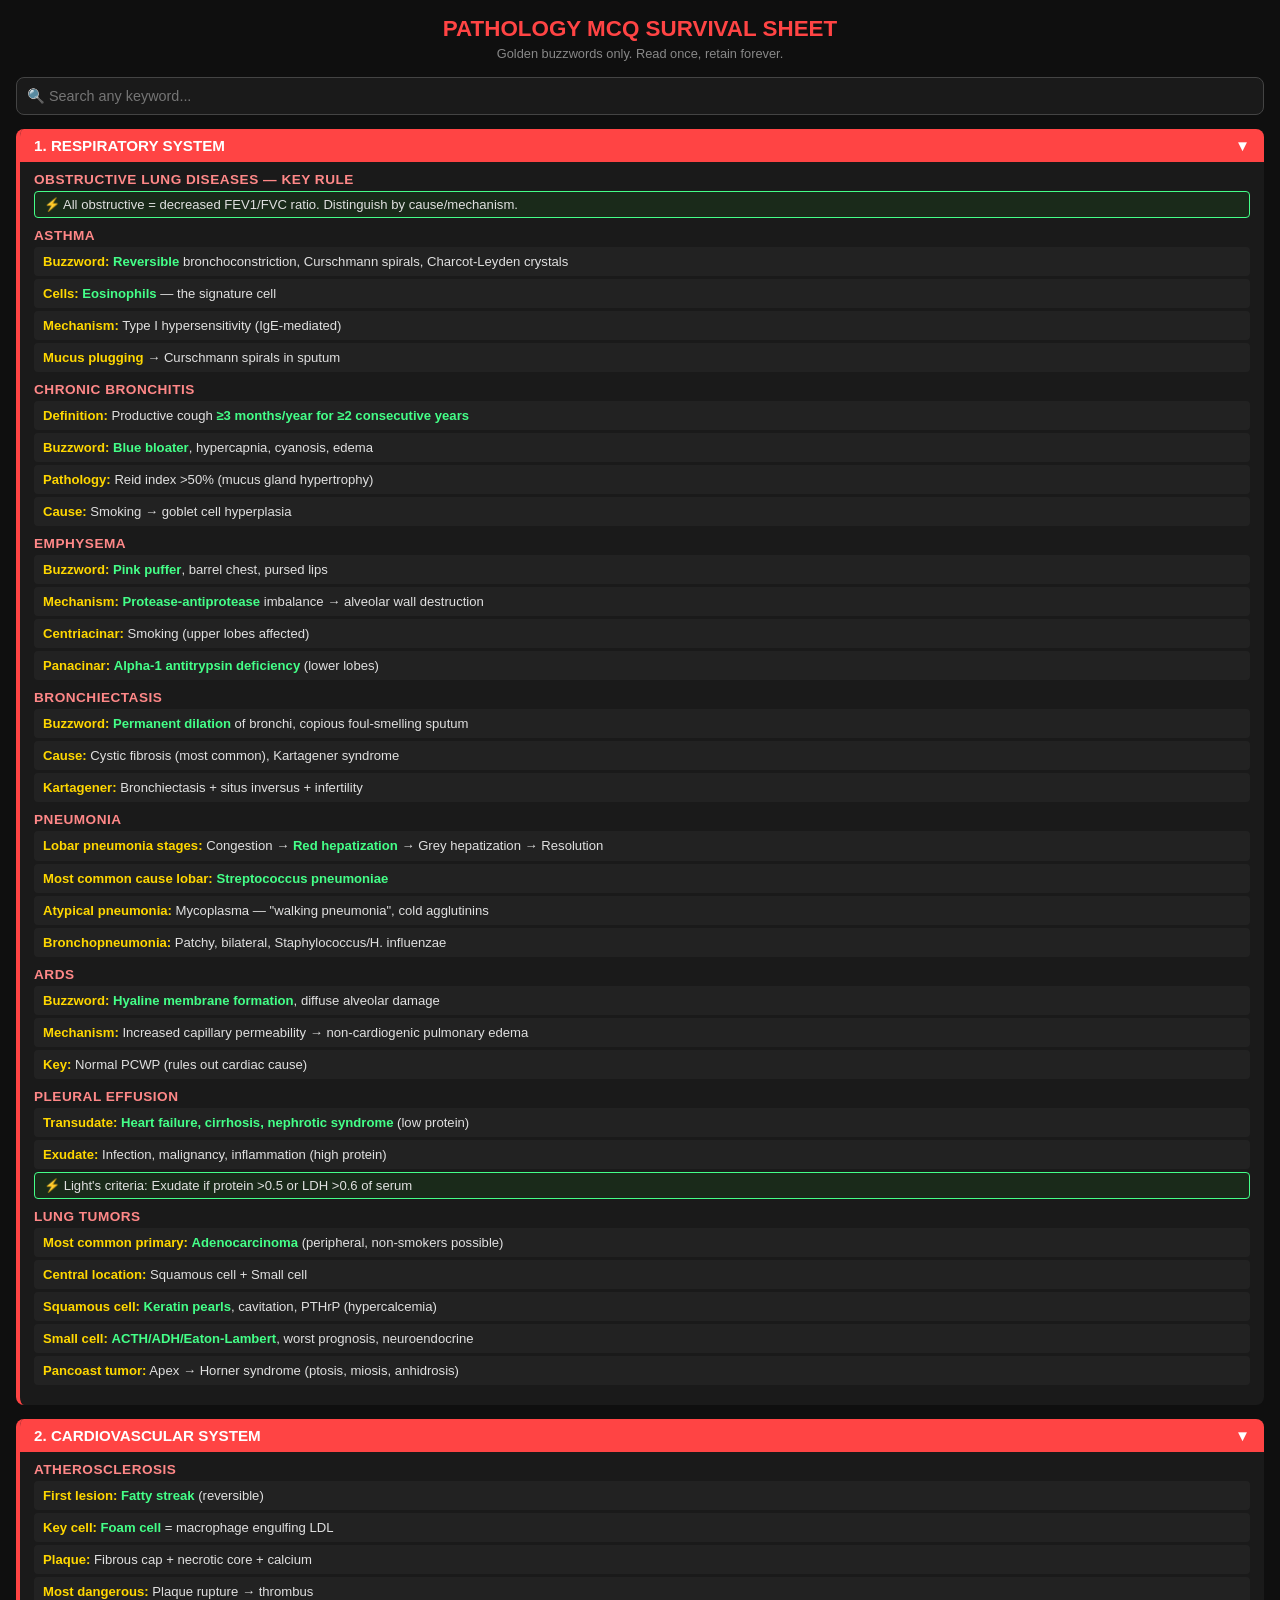
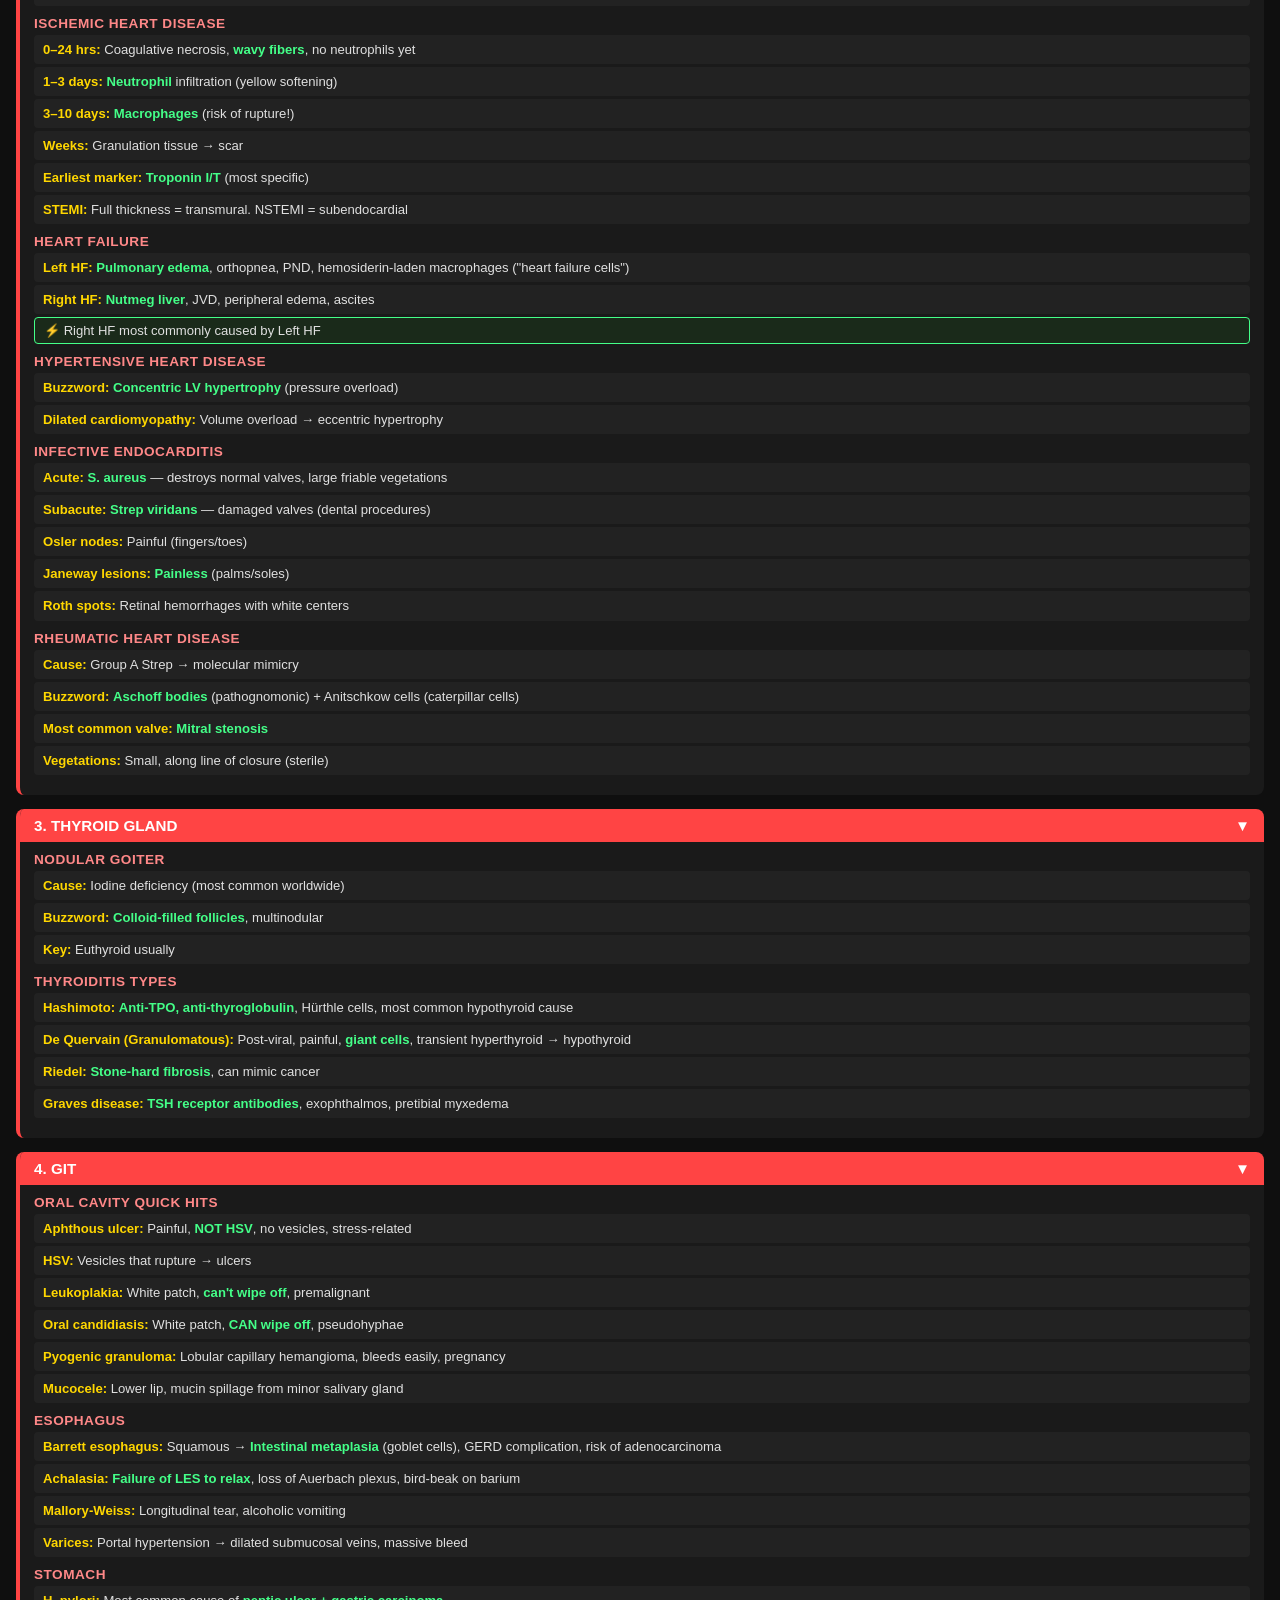
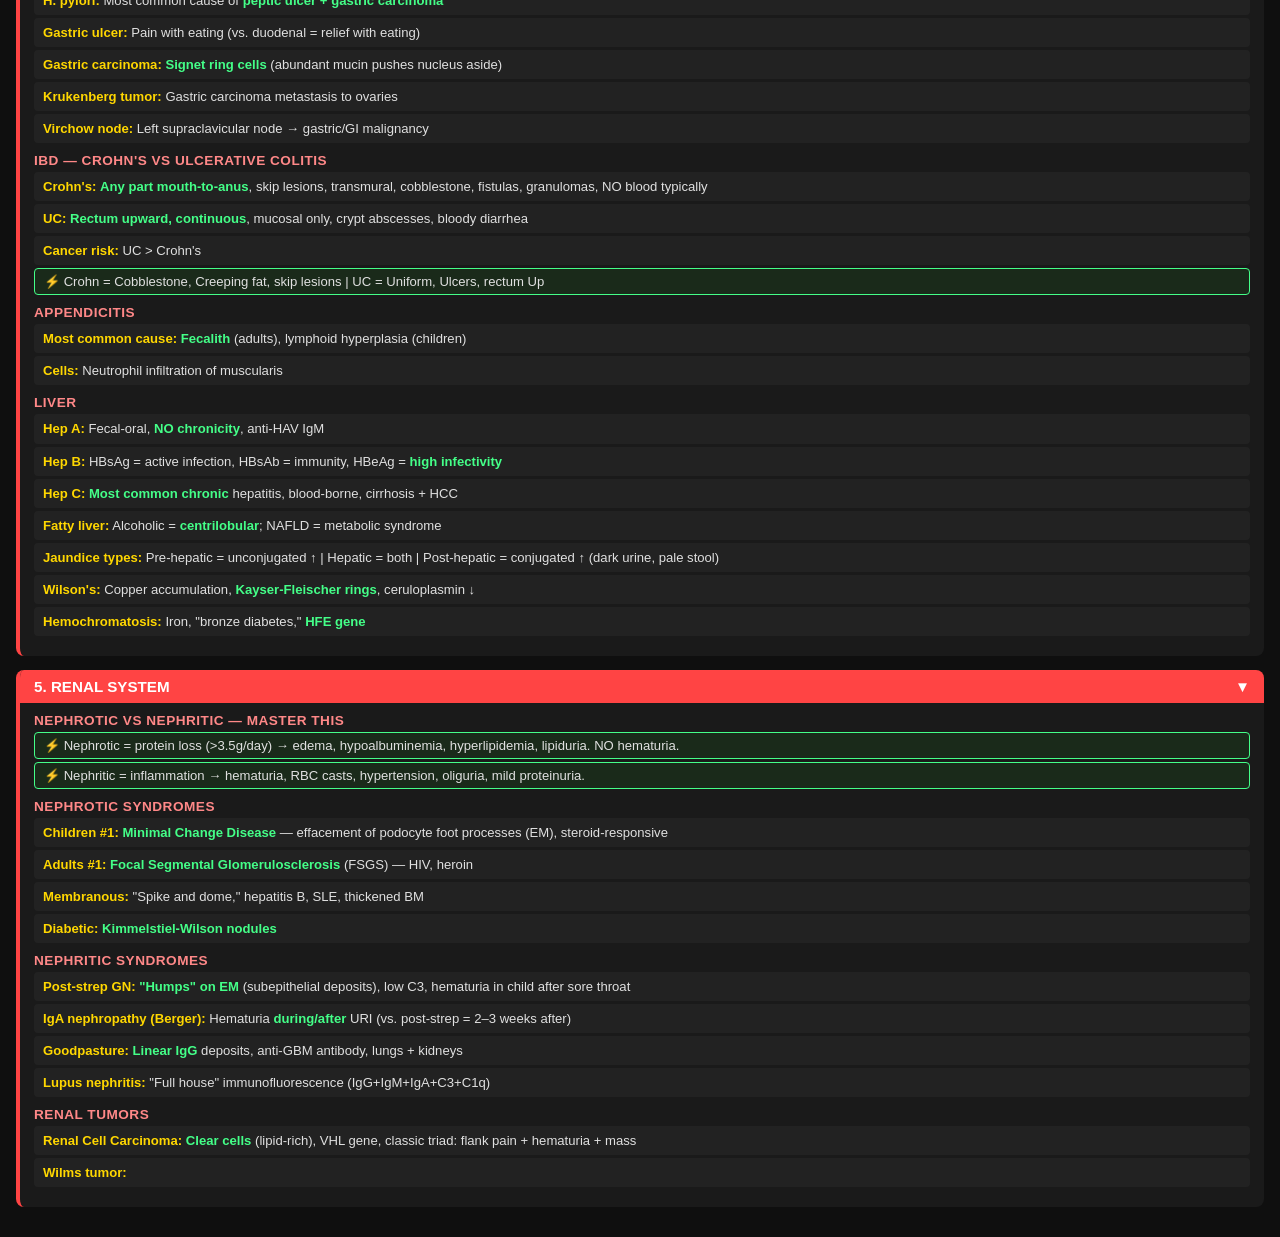
==== index.html @ cad966f5 "Rename patho.html to index.html" ====
<!DOCTYPE html>
<html lang="en">
<head>
<meta charset="UTF-8">
<meta name="viewport" content="width=device-width, initial-scale=1.0">
<title>Pathology MCQ Cheat Sheet</title>
<style>
  * { box-sizing: border-box; margin: 0; padding: 0; }
  body { font-family: 'Segoe UI', sans-serif; background: #0f0f0f; color: #e0e0e0; padding: 16px; }
  h1 { text-align: center; color: #ff4444; font-size: 1.4em; margin-bottom: 4px; }
  .subtitle { text-align: center; color: #888; font-size: 0.8em; margin-bottom: 16px; }
  .system { background: #1a1a1a; border-left: 4px solid #ff4444; border-radius: 8px; margin-bottom: 14px; overflow: hidden; }
  .system-title { background: #ff4444; color: white; padding: 8px 14px; font-weight: bold; font-size: 0.95em; cursor: pointer; display: flex; justify-content: space-between; align-items: center; }
  .system-title:hover { background: #cc3333; }
  .system-content { padding: 10px 14px; }
  .topic { margin-bottom: 10px; }
  .topic-name { color: #ff8888; font-weight: bold; font-size: 0.85em; margin-bottom: 4px; text-transform: uppercase; letter-spacing: 0.5px; }
  .fact { background: #222; border-radius: 4px; padding: 5px 9px; margin-bottom: 3px; font-size: 0.82em; line-height: 1.45; }
  .fact .keyword { color: #ffd700; font-weight: bold; }
  .fact .answer { color: #44ff88; font-weight: bold; }
  .tip { background: #1a2a1a; border: 1px solid #44ff88; border-radius: 4px; padding: 5px 9px; margin-bottom: 3px; font-size: 0.82em; }
  .tip::before { content: "⚡ "; color: #44ff88; }
  .hidden { display: none; }
  .arrow { transition: transform 0.2s; }
  .arrow.open { transform: rotate(180deg); }
  .search-bar { width: 100%; padding: 10px; border-radius: 8px; border: 1px solid #444; background: #1a1a1a; color: white; font-size: 0.9em; margin-bottom: 14px; }
  .search-bar:focus { outline: none; border-color: #ff4444; }
  .tag { display: inline-block; background: #2a1a1a; color: #ff8888; border-radius: 3px; padding: 1px 5px; font-size: 0.75em; margin-right: 3px; }
  
  
  
  .popup {
  display: none;
  position: fixed;
  top: 0;
  left: 0;
  width: 100%;
  height: 100%;
  background: rgba(0,0,0,0.7);
  justify-content: center;
  align-items: center;
  z-index: 9999;
}

.popup-content {
  background: #000000;
  padding: 25px;
  border-radius: 12px;
  text-align: center;
  width: 300px;
}

.buttons {
  margin-top: 15px;
  display: flex;
  justify-content: space-between;
}

.btn {
  padding: 10px 15px;
  border: none;
  border-radius: 6px;
  cursor: pointer;
  text-decoration: none;
  font-weight: bold;
}

.thanks {
  background: #fc1212;
  color: white;
}

.popup-content h3 {
  color: white !important;
}


.cancel {
  background: #fc1212;
  color: white;
}
</style>
</head>
<body>

<h1> PATHOLOGY MCQ SURVIVAL SHEET</h1>
<p class="subtitle">Golden buzzwords only. Read once, retain forever.</p>

<input class="search-bar" id="searchInput" type="text" placeholder="🔍 Search any keyword...">

<div id="content">

<!-- RESPIRATORY -->
<div class="system">
  <div class="system-title">1. RESPIRATORY SYSTEM <span class="arrow">▼</span></div>
  <div class="system-content">

    <div class="topic">
      <div class="topic-name">Obstructive Lung Diseases — KEY RULE</div>
      <div class="tip">All obstructive = decreased FEV1/FVC ratio. Distinguish by cause/mechanism.</div>
    </div>

    <div class="topic">
      <div class="topic-name">Asthma</div>
      <div class="fact"><span class="keyword">Buzzword:</span> <span class="answer">Reversible</span> bronchoconstriction, Curschmann spirals, Charcot-Leyden crystals</div>
      <div class="fact"><span class="keyword">Cells:</span> <span class="answer">Eosinophils</span> — the signature cell</div>
      <div class="fact"><span class="keyword">Mechanism:</span> Type I hypersensitivity (IgE-mediated)</div>
      <div class="fact"><span class="keyword">Mucus plugging</span> → Curschmann spirals in sputum</div>
    </div>

    <div class="topic">
      <div class="topic-name">Chronic Bronchitis</div>
      <div class="fact"><span class="keyword">Definition:</span> Productive cough <span class="answer">≥3 months/year for ≥2 consecutive years</span></div>
      <div class="fact"><span class="keyword">Buzzword:</span> <span class="answer">Blue bloater</span>, hypercapnia, cyanosis, edema</div>
      <div class="fact"><span class="keyword">Pathology:</span> Reid index >50% (mucus gland hypertrophy)</div>
      <div class="fact"><span class="keyword">Cause:</span> Smoking → goblet cell hyperplasia</div>
    </div>

    <div class="topic">
      <div class="topic-name">Emphysema</div>
      <div class="fact"><span class="keyword">Buzzword:</span> <span class="answer">Pink puffer</span>, barrel chest, pursed lips</div>
      <div class="fact"><span class="keyword">Mechanism:</span> <span class="answer">Protease-antiprotease</span> imbalance → alveolar wall destruction</div>
      <div class="fact"><span class="keyword">Centriacinar:</span> Smoking (upper lobes affected)</div>
      <div class="fact"><span class="keyword">Panacinar:</span> <span class="answer">Alpha-1 antitrypsin deficiency</span> (lower lobes)</div>
    </div>

    <div class="topic">
      <div class="topic-name">Bronchiectasis</div>
      <div class="fact"><span class="keyword">Buzzword:</span> <span class="answer">Permanent dilation</span> of bronchi, copious foul-smelling sputum</div>
      <div class="fact"><span class="keyword">Cause:</span> Cystic fibrosis (most common), Kartagener syndrome</div>
      <div class="fact"><span class="keyword">Kartagener:</span> Bronchiectasis + situs inversus + infertility</div>
    </div>

    <div class="topic">
      <div class="topic-name">Pneumonia</div>
      <div class="fact"><span class="keyword">Lobar pneumonia stages:</span> Congestion → <span class="answer">Red hepatization</span> → Grey hepatization → Resolution</div>
      <div class="fact"><span class="keyword">Most common cause lobar:</span> <span class="answer">Streptococcus pneumoniae</span></div>
      <div class="fact"><span class="keyword">Atypical pneumonia:</span> Mycoplasma — "walking pneumonia", cold agglutinins</div>
      <div class="fact"><span class="keyword">Bronchopneumonia:</span> Patchy, bilateral, Staphylococcus/H. influenzae</div>
    </div>

    <div class="topic">
      <div class="topic-name">ARDS</div>
      <div class="fact"><span class="keyword">Buzzword:</span> <span class="answer">Hyaline membrane formation</span>, diffuse alveolar damage</div>
      <div class="fact"><span class="keyword">Mechanism:</span> Increased capillary permeability → non-cardiogenic pulmonary edema</div>
      <div class="fact"><span class="keyword">Key:</span> Normal PCWP (rules out cardiac cause)</div>
    </div>

    <div class="topic">
      <div class="topic-name">Pleural Effusion</div>
      <div class="fact"><span class="keyword">Transudate:</span> <span class="answer">Heart failure, cirrhosis, nephrotic syndrome</span> (low protein)</div>
      <div class="fact"><span class="keyword">Exudate:</span> Infection, malignancy, inflammation (high protein)</div>
      <div class="tip">Light's criteria: Exudate if protein >0.5 or LDH >0.6 of serum</div>
    </div>

    <div class="topic">
      <div class="topic-name">Lung Tumors</div>
      <div class="fact"><span class="keyword">Most common primary:</span> <span class="answer">Adenocarcinoma</span> (peripheral, non-smokers possible)</div>
      <div class="fact"><span class="keyword">Central location:</span> Squamous cell + Small cell</div>
      <div class="fact"><span class="keyword">Squamous cell:</span> <span class="answer">Keratin pearls</span>, cavitation, PTHrP (hypercalcemia)</div>
      <div class="fact"><span class="keyword">Small cell:</span> <span class="answer">ACTH/ADH/Eaton-Lambert</span>, worst prognosis, neuroendocrine</div>
      <div class="fact"><span class="keyword">Pancoast tumor:</span> Apex → Horner syndrome (ptosis, miosis, anhidrosis)</div>
    </div>

  </div>
</div>

<!-- CARDIOVASCULAR -->
<div class="system">
  <div class="system-title">2. CARDIOVASCULAR SYSTEM <span class="arrow">▼</span></div>
  <div class="system-content">

    <div class="topic">
      <div class="topic-name">Atherosclerosis</div>
      <div class="fact"><span class="keyword">First lesion:</span> <span class="answer">Fatty streak</span> (reversible)</div>
      <div class="fact"><span class="keyword">Key cell:</span> <span class="answer">Foam cell</span> = macrophage engulfing LDL</div>
      <div class="fact"><span class="keyword">Plaque:</span> Fibrous cap + necrotic core + calcium</div>
      <div class="fact"><span class="keyword">Most dangerous:</span> Plaque rupture → thrombus</div>
    </div>

    <div class="topic">
      <div class="topic-name">Ischemic Heart Disease</div>
      <div class="fact"><span class="keyword">0–24 hrs:</span> Coagulative necrosis, <span class="answer">wavy fibers</span>, no neutrophils yet</div>
      <div class="fact"><span class="keyword">1–3 days:</span> <span class="answer">Neutrophil</span> infiltration (yellow softening)</div>
      <div class="fact"><span class="keyword">3–10 days:</span> <span class="answer">Macrophages</span> (risk of rupture!)</div>
      <div class="fact"><span class="keyword">Weeks:</span> Granulation tissue → scar</div>
      <div class="fact"><span class="keyword">Earliest marker:</span> <span class="answer">Troponin I/T</span> (most specific)</div>
      <div class="fact"><span class="keyword">STEMI:</span> Full thickness = transmural. NSTEMI = subendocardial</div>
    </div>

    <div class="topic">
      <div class="topic-name">Heart Failure</div>
      <div class="fact"><span class="keyword">Left HF:</span> <span class="answer">Pulmonary edema</span>, orthopnea, PND, hemosiderin-laden macrophages ("heart failure cells")</div>
      <div class="fact"><span class="keyword">Right HF:</span> <span class="answer">Nutmeg liver</span>, JVD, peripheral edema, ascites</div>
      <div class="tip">Right HF most commonly caused by Left HF</div>
    </div>

    <div class="topic">
      <div class="topic-name">Hypertensive Heart Disease</div>
      <div class="fact"><span class="keyword">Buzzword:</span> <span class="answer">Concentric LV hypertrophy</span> (pressure overload)</div>
      <div class="fact"><span class="keyword">Dilated cardiomyopathy:</span> Volume overload → eccentric hypertrophy</div>
    </div>

    <div class="topic">
      <div class="topic-name">Infective Endocarditis</div>
      <div class="fact"><span class="keyword">Acute:</span> <span class="answer">S. aureus</span> — destroys normal valves, large friable vegetations</div>
      <div class="fact"><span class="keyword">Subacute:</span> <span class="answer">Strep viridans</span> — damaged valves (dental procedures)</div>
      <div class="fact"><span class="keyword">Osler nodes:</span> Painful (fingers/toes)</div>
      <div class="fact"><span class="keyword">Janeway lesions:</span> <span class="answer">Painless</span> (palms/soles)</div>
      <div class="fact"><span class="keyword">Roth spots:</span> Retinal hemorrhages with white centers</div>
    </div>

    <div class="topic">
      <div class="topic-name">Rheumatic Heart Disease</div>
      <div class="fact"><span class="keyword">Cause:</span> Group A Strep → molecular mimicry</div>
      <div class="fact"><span class="keyword">Buzzword:</span> <span class="answer">Aschoff bodies</span> (pathognomonic) + Anitschkow cells (caterpillar cells)</div>
      <div class="fact"><span class="keyword">Most common valve:</span> <span class="answer">Mitral stenosis</span></div>
      <div class="fact"><span class="keyword">Vegetations:</span> Small, along line of closure (sterile)</div>
    </div>

  </div>
</div>

<!-- THYROID -->
<div class="system">
  <div class="system-title">3. THYROID GLAND <span class="arrow">▼</span></div>
  <div class="system-content">

    <div class="topic">
      <div class="topic-name">Nodular Goiter</div>
      <div class="fact"><span class="keyword">Cause:</span> Iodine deficiency (most common worldwide)</div>
      <div class="fact"><span class="keyword">Buzzword:</span> <span class="answer">Colloid-filled follicles</span>, multinodular</div>
      <div class="fact"><span class="keyword">Key:</span> Euthyroid usually</div>
    </div>

    <div class="topic">
      <div class="topic-name">Thyroiditis Types</div>
      <div class="fact"><span class="keyword">Hashimoto:</span> <span class="answer">Anti-TPO, anti-thyroglobulin</span>, Hürthle cells, most common hypothyroid cause</div>
      <div class="fact"><span class="keyword">De Quervain (Granulomatous):</span> Post-viral, painful, <span class="answer">giant cells</span>, transient hyperthyroid → hypothyroid</div>
      <div class="fact"><span class="keyword">Riedel:</span> <span class="answer">Stone-hard fibrosis</span>, can mimic cancer</div>
      <div class="fact"><span class="keyword">Graves disease:</span> <span class="answer">TSH receptor antibodies</span>, exophthalmos, pretibial myxedema</div>
    </div>

  </div>
</div>

<!-- GIT -->
<div class="system">
  <div class="system-title">4. GIT <span class="arrow">▼</span></div>
  <div class="system-content">

    <div class="topic">
      <div class="topic-name">Oral Cavity Quick Hits</div>
      <div class="fact"><span class="keyword">Aphthous ulcer:</span> Painful, <span class="answer">NOT HSV</span>, no vesicles, stress-related</div>
      <div class="fact"><span class="keyword">HSV:</span> Vesicles that rupture → ulcers</div>
      <div class="fact"><span class="keyword">Leukoplakia:</span> White patch, <span class="answer">can't wipe off</span>, premalignant</div>
      <div class="fact"><span class="keyword">Oral candidiasis:</span> White patch, <span class="answer">CAN wipe off</span>, pseudohyphae</div>
      <div class="fact"><span class="keyword">Pyogenic granuloma:</span> Lobular capillary hemangioma, bleeds easily, pregnancy</div>
      <div class="fact"><span class="keyword">Mucocele:</span> Lower lip, mucin spillage from minor salivary gland</div>
    </div>

    <div class="topic">
      <div class="topic-name">Esophagus</div>
      <div class="fact"><span class="keyword">Barrett esophagus:</span> Squamous → <span class="answer">Intestinal metaplasia</span> (goblet cells), GERD complication, risk of adenocarcinoma</div>
      <div class="fact"><span class="keyword">Achalasia:</span> <span class="answer">Failure of LES to relax</span>, loss of Auerbach plexus, bird-beak on barium</div>
      <div class="fact"><span class="keyword">Mallory-Weiss:</span> Longitudinal tear, alcoholic vomiting</div>
      <div class="fact"><span class="keyword">Varices:</span> Portal hypertension → dilated submucosal veins, massive bleed</div>
    </div>

    <div class="topic">
      <div class="topic-name">Stomach</div>
      <div class="fact"><span class="keyword">H. pylori:</span> Most common cause of <span class="answer">peptic ulcer + gastric carcinoma</span></div>
      <div class="fact"><span class="keyword">Gastric ulcer:</span> Pain with eating (vs. duodenal = relief with eating)</div>
      <div class="fact"><span class="keyword">Gastric carcinoma:</span> <span class="answer">Signet ring cells</span> (abundant mucin pushes nucleus aside)</div>
      <div class="fact"><span class="keyword">Krukenberg tumor:</span> Gastric carcinoma metastasis to ovaries</div>
      <div class="fact"><span class="keyword">Virchow node:</span> Left supraclavicular node → gastric/GI malignancy</div>
    </div>

    <div class="topic">
      <div class="topic-name">IBD — Crohn's vs Ulcerative Colitis</div>
      <div class="fact"><span class="keyword">Crohn's:</span> <span class="answer">Any part mouth-to-anus</span>, skip lesions, transmural, cobblestone, fistulas, granulomas, NO blood typically</div>
      <div class="fact"><span class="keyword">UC:</span> <span class="answer">Rectum upward, continuous</span>, mucosal only, crypt abscesses, bloody diarrhea</div>
      <div class="fact"><span class="keyword">Cancer risk:</span> UC > Crohn's</div>
      <div class="tip">Crohn = Cobblestone, Creeping fat, skip lesions | UC = Uniform, Ulcers, rectum Up</div>
    </div>

    <div class="topic">
      <div class="topic-name">Appendicitis</div>
      <div class="fact"><span class="keyword">Most common cause:</span> <span class="answer">Fecalith</span> (adults), lymphoid hyperplasia (children)</div>
      <div class="fact"><span class="keyword">Cells:</span> Neutrophil infiltration of muscularis</div>
    </div>

    <div class="topic">
      <div class="topic-name">Liver</div>
      <div class="fact"><span class="keyword">Hep A:</span> Fecal-oral, <span class="answer">NO chronicity</span>, anti-HAV IgM</div>
      <div class="fact"><span class="keyword">Hep B:</span> HBsAg = active infection, HBsAb = immunity, HBeAg = <span class="answer">high infectivity</span></div>
      <div class="fact"><span class="keyword">Hep C:</span> <span class="answer">Most common chronic</span> hepatitis, blood-borne, cirrhosis + HCC</div>
      <div class="fact"><span class="keyword">Fatty liver:</span> Alcoholic = <span class="answer">centrilobular</span>; NAFLD = metabolic syndrome</div>
      <div class="fact"><span class="keyword">Jaundice types:</span> Pre-hepatic = unconjugated ↑ | Hepatic = both | Post-hepatic = conjugated ↑ (dark urine, pale stool)</div>
      <div class="fact"><span class="keyword">Wilson's:</span> Copper accumulation, <span class="answer">Kayser-Fleischer rings</span>, ceruloplasmin ↓</div>
      <div class="fact"><span class="keyword">Hemochromatosis:</span> Iron, "bronze diabetes," <span class="answer">HFE gene</span></div>
    </div>

  </div>
</div>

<!-- RENAL -->
<div class="system">
  <div class="system-title">5. RENAL SYSTEM <span class="arrow">▼</span></div>
  <div class="system-content">

    <div class="topic">
      <div class="topic-name">Nephrotic vs Nephritic — MASTER THIS</div>
      <div class="tip">Nephrotic = protein loss (>3.5g/day) → edema, hypoalbuminemia, hyperlipidemia, lipiduria. NO hematuria.</div>
      <div class="tip">Nephritic = inflammation → hematuria, RBC casts, hypertension, oliguria, mild proteinuria.</div>
    </div>

    <div class="topic">
      <div class="topic-name">Nephrotic Syndromes</div>
      <div class="fact"><span class="keyword">Children #1:</span> <span class="answer">Minimal Change Disease</span> — effacement of podocyte foot processes (EM), steroid-responsive</div>
      <div class="fact"><span class="keyword">Adults #1:</span> <span class="answer">Focal Segmental Glomerulosclerosis</span> (FSGS) — HIV, heroin</div>
      <div class="fact"><span class="keyword">Membranous:</span> "Spike and dome," hepatitis B, SLE, thickened BM</div>
      <div class="fact"><span class="keyword">Diabetic:</span> <span class="answer">Kimmelstiel-Wilson nodules</span></div>
    </div>

    <div class="topic">
      <div class="topic-name">Nephritic Syndromes</div>
      <div class="fact"><span class="keyword">Post-strep GN:</span> <span class="answer">"Humps" on EM</span> (subepithelial deposits), low C3, hematuria in child after sore throat</div>
      <div class="fact"><span class="keyword">IgA nephropathy (Berger):</span> Hematuria <span class="answer">during/after</span> URI (vs. post-strep = 2–3 weeks after)</div>
      <div class="fact"><span class="keyword">Goodpasture:</span> <span class="answer">Linear IgG</span> deposits, anti-GBM antibody, lungs + kidneys</div>
      <div class="fact"><span class="keyword">Lupus nephritis:</span> "Full house" immunofluorescence (IgG+IgM+IgA+C3+C1q)</div>
    </div>

    <div class="topic">
      <div class="topic-name">Renal Tumors</div>
      <div class="fact"><span class="keyword">Renal Cell Carcinoma:</span> <span class="answer">Clear cells</span> (lipid-rich), VHL gene, classic triad: flank pain + hematuria + mass</div>
      <div class="fact"><span class="keyword">Wilms tumor:</sp
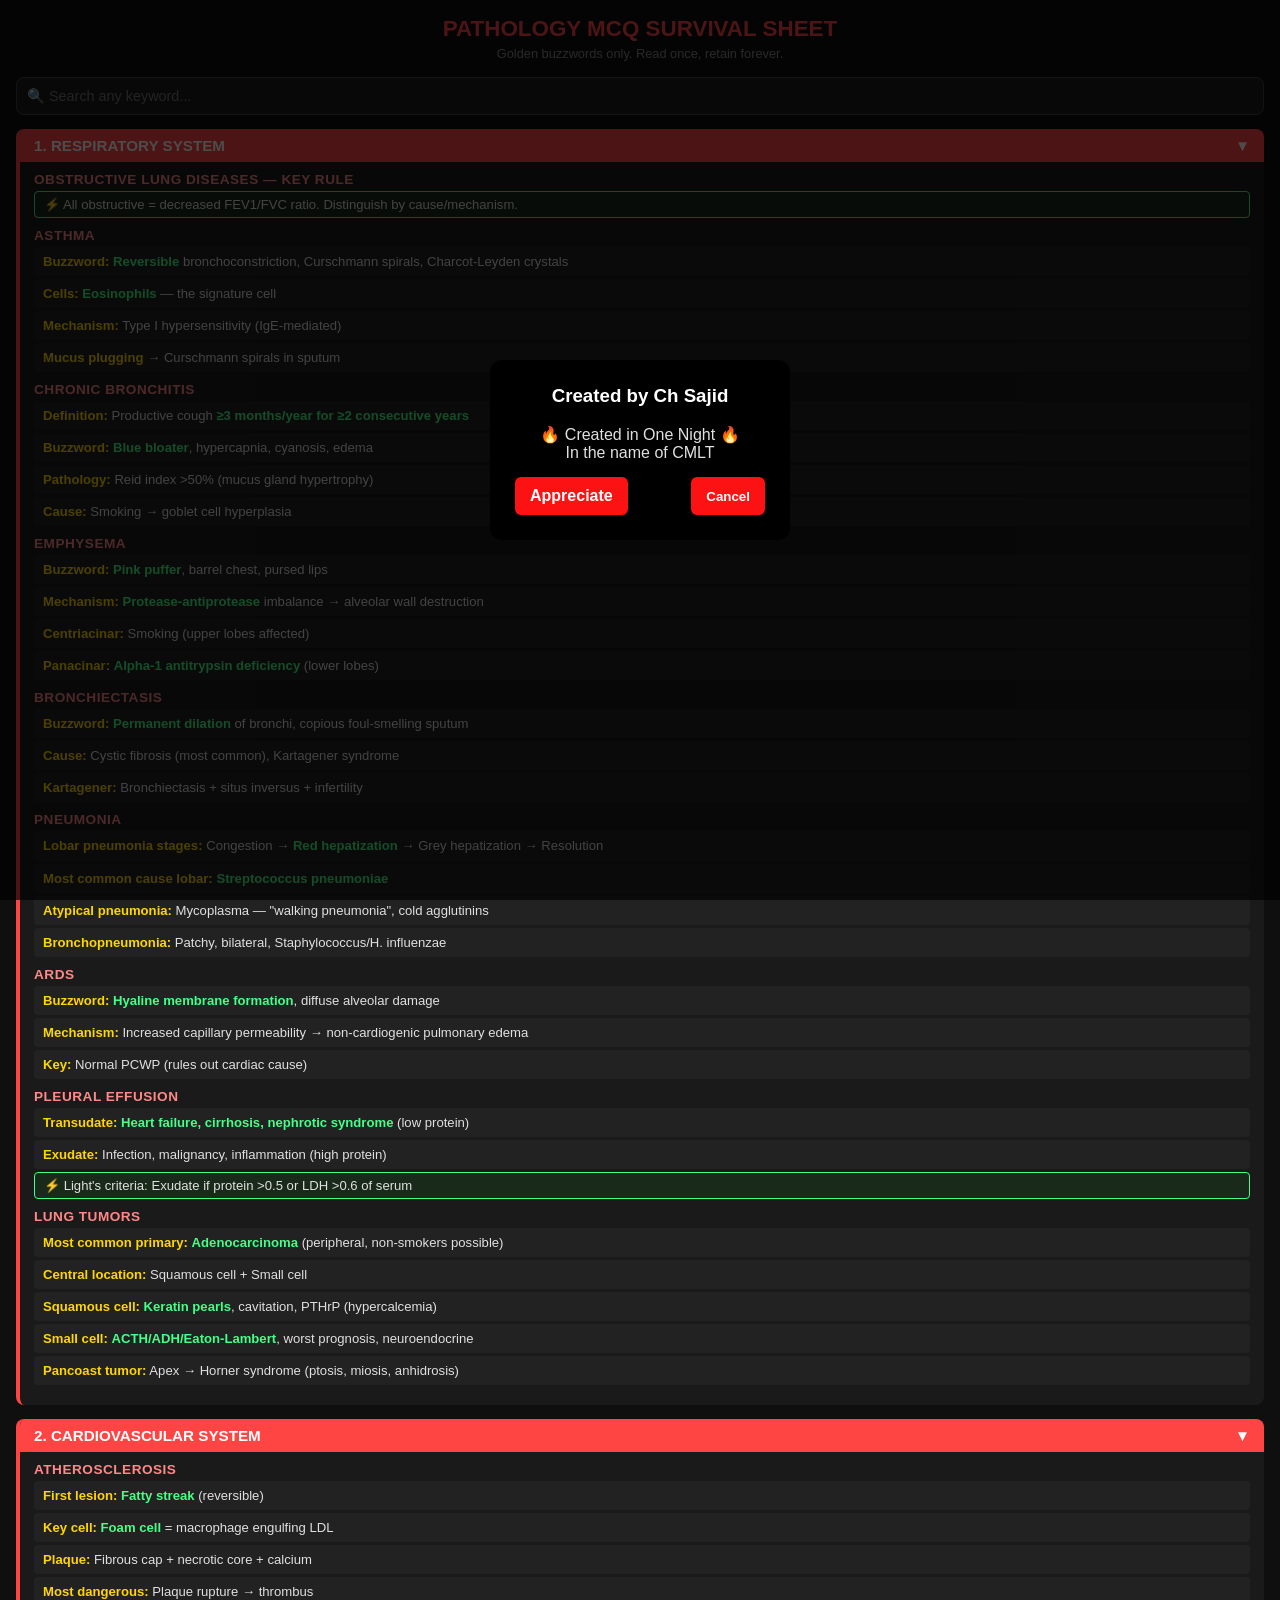
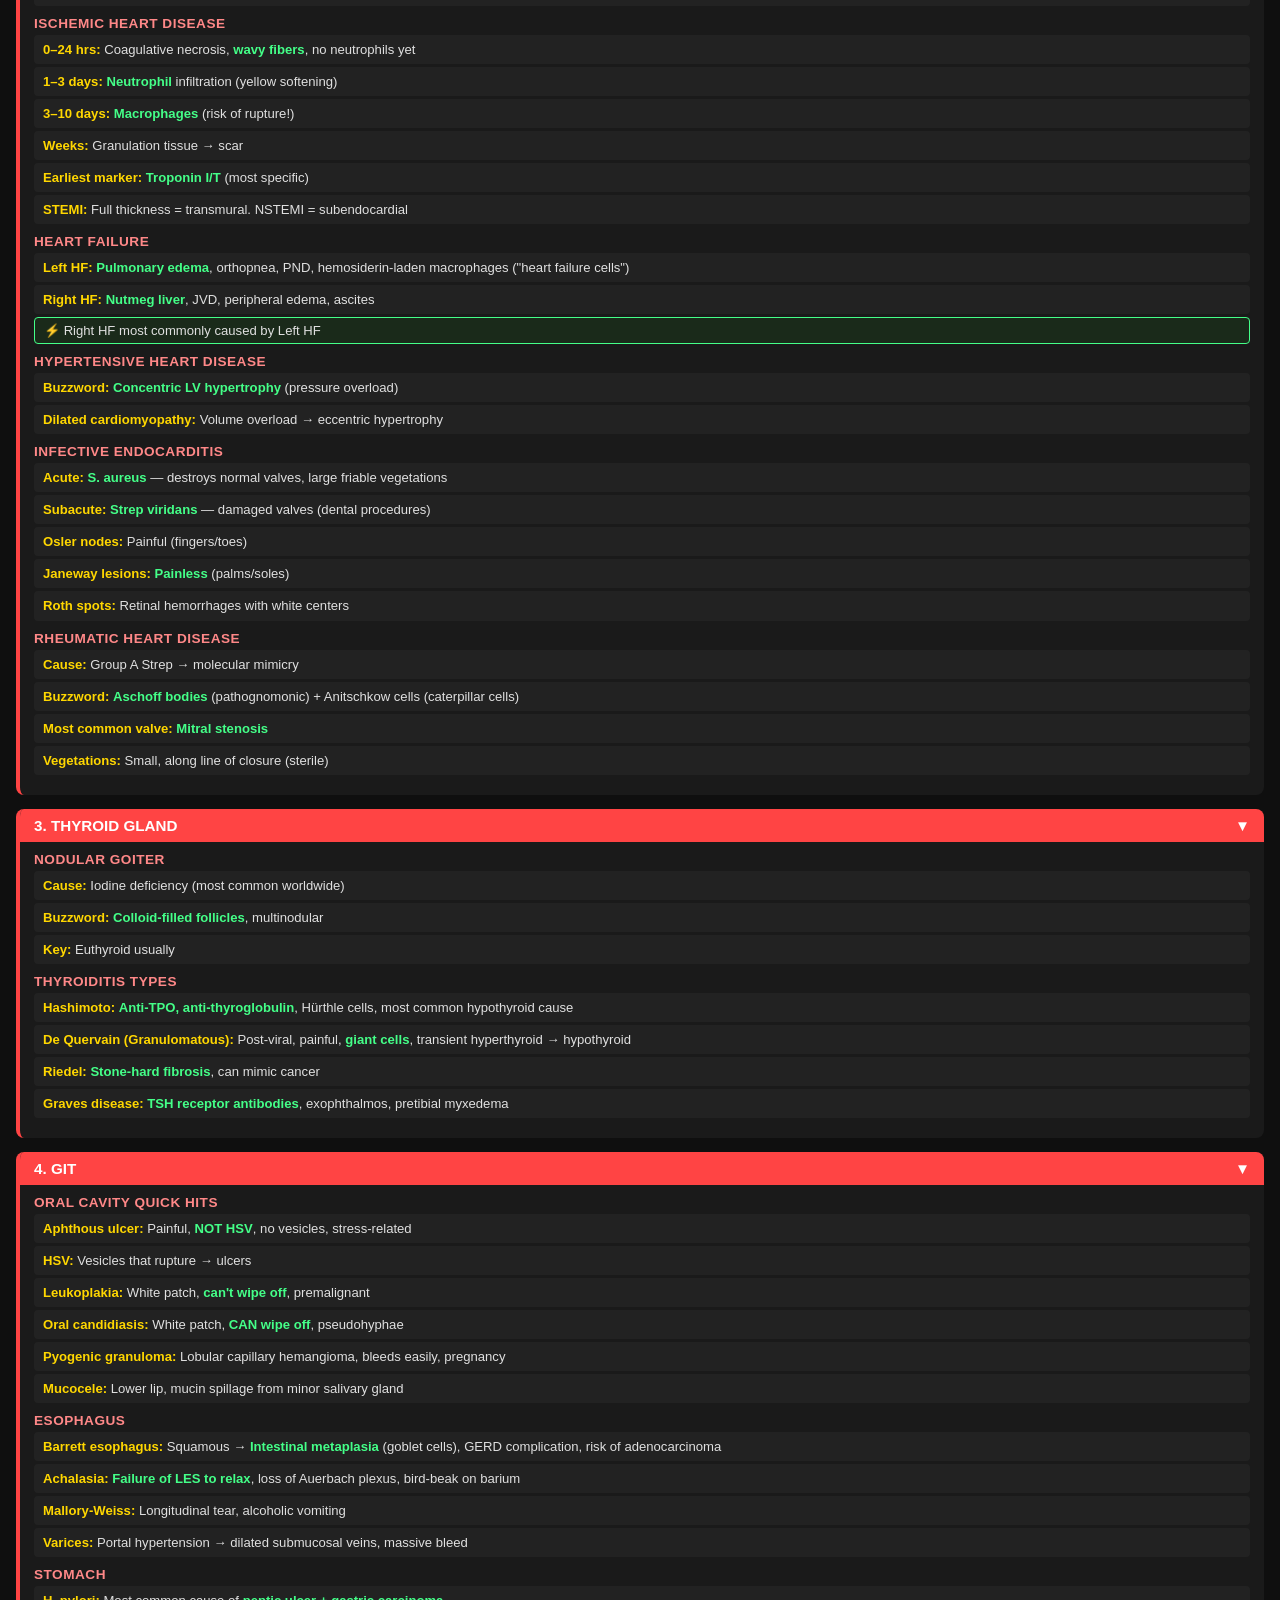
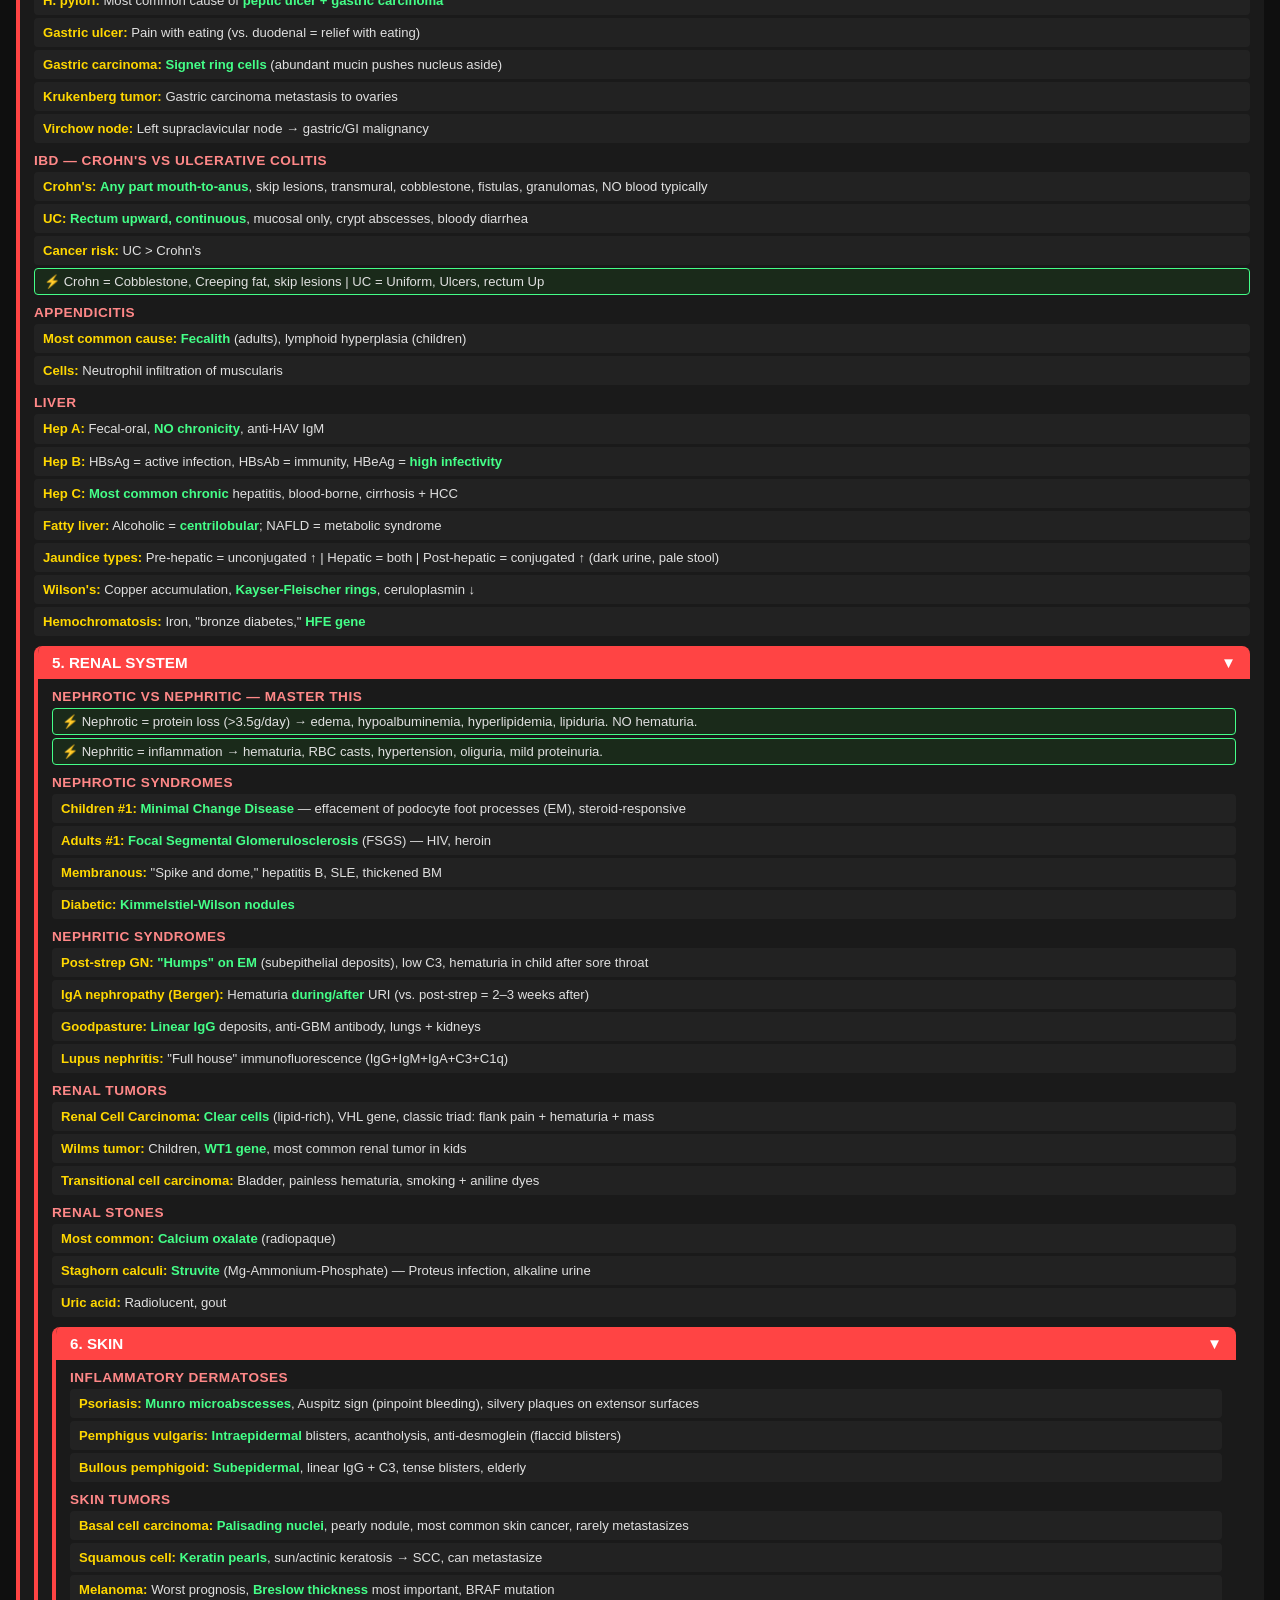
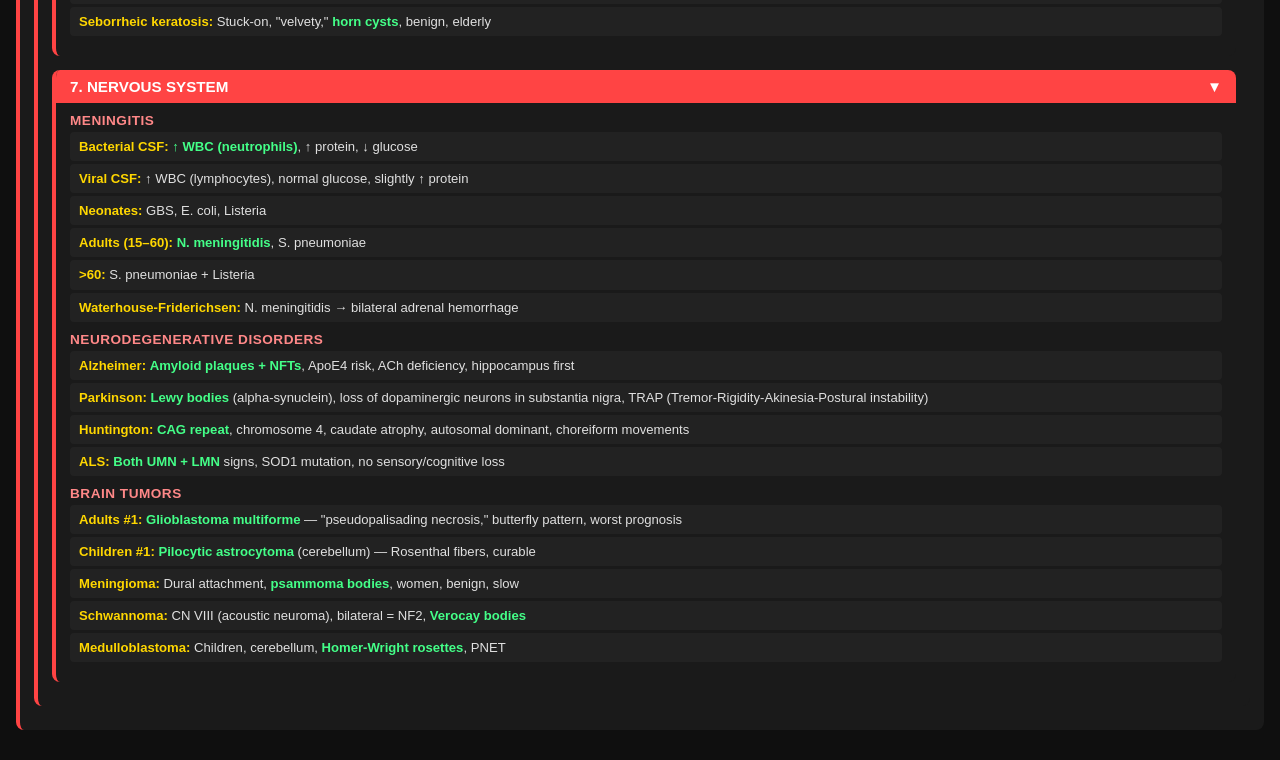
==== commit af04f7c4: "Update index.html" ====
--- a/index.html
+++ b/index.html
@@ -4,82 +4,8 @@
 <meta charset="UTF-8">
 <meta name="viewport" content="width=device-width, initial-scale=1.0">
 <title>Pathology MCQ Cheat Sheet</title>
-<style>
-  * { box-sizing: border-box; margin: 0; padding: 0; }
-  body { font-family: 'Segoe UI', sans-serif; background: #0f0f0f; color: #e0e0e0; padding: 16px; }
-  h1 { text-align: center; color: #ff4444; font-size: 1.4em; margin-bottom: 4px; }
-  .subtitle { text-align: center; color: #888; font-size: 0.8em; margin-bottom: 16px; }
-  .system { background: #1a1a1a; border-left: 4px solid #ff4444; border-radius: 8px; margin-bottom: 14px; overflow: hidden; }
-  .system-title { background: #ff4444; color: white; padding: 8px 14px; font-weight: bold; font-size: 0.95em; cursor: pointer; display: flex; justify-content: space-between; align-items: center; }
-  .system-title:hover { background: #cc3333; }
-  .system-content { padding: 10px 14px; }
-  .topic { margin-bottom: 10px; }
-  .topic-name { color: #ff8888; font-weight: bold; font-size: 0.85em; margin-bottom: 4px; text-transform: uppercase; letter-spacing: 0.5px; }
-  .fact { background: #222; border-radius: 4px; padding: 5px 9px; margin-bottom: 3px; font-size: 0.82em; line-height: 1.45; }
-  .fact .keyword { color: #ffd700; font-weight: bold; }
-  .fact .answer { color: #44ff88; font-weight: bold; }
-  .tip { background: #1a2a1a; border: 1px solid #44ff88; border-radius: 4px; padding: 5px 9px; margin-bottom: 3px; font-size: 0.82em; }
-  .tip::before { content: "⚡ "; color: #44ff88; }
-  .hidden { display: none; }
-  .arrow { transition: transform 0.2s; }
-  .arrow.open { transform: rotate(180deg); }
-  .search-bar { width: 100%; padding: 10px; border-radius: 8px; border: 1px solid #444; background: #1a1a1a; color: white; font-size: 0.9em; margin-bottom: 14px; }
-  .search-bar:focus { outline: none; border-color: #ff4444; }
-  .tag { display: inline-block; background: #2a1a1a; color: #ff8888; border-radius: 3px; padding: 1px 5px; font-size: 0.75em; margin-right: 3px; }
-  
-  
-  
-  .popup {
-  display: none;
-  position: fixed;
-  top: 0;
-  left: 0;
-  width: 100%;
-  height: 100%;
-  background: rgba(0,0,0,0.7);
-  justify-content: center;
-  align-items: center;
-  z-index: 9999;
-}
-
-.popup-content {
-  background: #000000;
-  padding: 25px;
-  border-radius: 12px;
-  text-align: center;
-  width: 300px;
-}
-
-.buttons {
-  margin-top: 15px;
-  display: flex;
-  justify-content: space-between;
-}
-
-.btn {
-  padding: 10px 15px;
-  border: none;
-  border-radius: 6px;
-  cursor: pointer;
-  text-decoration: none;
-  font-weight: bold;
-}
-
-.thanks {
-  background: #fc1212;
-  color: white;
-}
-
-.popup-content h3 {
-  color: white !important;
-}
-
-
-.cancel {
-  background: #fc1212;
-  color: white;
-}
-</style>
+<link rel="stylesheet" href="style.css">
+ 
 </head>
 <body>
 
@@ -301,10 +227,7 @@
       <div class="fact"><span class="keyword">Hemochromatosis:</span> Iron, "bronze diabetes," <span class="answer">HFE gene</span></div>
     </div>
 
-  </div>
-</div>
-
-<!-- RENAL -->
+  <!-- RENAL -->
 <div class="system">
   <div class="system-title">5. RENAL SYSTEM <span class="arrow">▼</span></div>
   <div class="system-content">
@@ -334,4 +257,90 @@
     <div class="topic">
       <div class="topic-name">Renal Tumors</div>
       <div class="fact"><span class="keyword">Renal Cell Carcinoma:</span> <span class="answer">Clear cells</span> (lipid-rich), VHL gene, classic triad: flank pain + hematuria + mass</div>
-      <div class="fact"><span class="keyword">Wilms tumor:</sp
+      <div class="fact"><span class="keyword">Wilms tumor:</span> Children, <span class="answer">WT1 gene</span>, most common renal tumor in kids</div>
+      <div class="fact"><span class="keyword">Transitional cell carcinoma:</span> Bladder, painless hematuria, smoking + aniline dyes</div>
+    </div>
+
+    <div class="topic">
+      <div class="topic-name">Renal Stones</div>
+      <div class="fact"><span class="keyword">Most common:</span> <span class="answer">Calcium oxalate</span> (radiopaque)</div>
+      <div class="fact"><span class="keyword">Staghorn calculi:</span> <span class="answer">Struvite</span> (Mg-Ammonium-Phosphate) — Proteus infection, alkaline urine</div>
+      <div class="fact"><span class="keyword">Uric acid:</span> Radiolucent, gout</div>
+    </div>
+
+  <!-- SKIN -->
+<div class="system">
+  <div class="system-title">6. SKIN <span class="arrow">▼</span></div>
+  <div class="system-content">
+
+    <div class="topic">
+      <div class="topic-name">Inflammatory Dermatoses</div>
+      <div class="fact"><span class="keyword">Psoriasis:</span> <span class="answer">Munro microabscesses</span>, Auspitz sign (pinpoint bleeding), silvery plaques on extensor surfaces</div>
+      <div class="fact"><span class="keyword">Pemphigus vulgaris:</span> <span class="answer">Intraepidermal</span> blisters, acantholysis, anti-desmoglein (flaccid blisters)</div>
+      <div class="fact"><span class="keyword">Bullous pemphigoid:</span> <span class="answer">Subepidermal</span>, linear IgG + C3, tense blisters, elderly</div>
+    </div>
+
+    <div class="topic">
+      <div class="topic-name">Skin Tumors</div>
+      <div class="fact"><span class="keyword">Basal cell carcinoma:</span> <span class="answer">Palisading nuclei</span>, pearly nodule, most common skin cancer, rarely metastasizes</div>
+      <div class="fact"><span class="keyword">Squamous cell:</span> <span class="answer">Keratin pearls</span>, sun/actinic keratosis → SCC, can metastasize</div>
+      <div class="fact"><span class="keyword">Melanoma:</span> Worst prognosis, <span class="answer">Breslow thickness</span> most important, BRAF mutation</div>
+      <div class="fact"><span class="keyword">Seborrheic keratosis:</span> Stuck-on, "velvety," <span class="answer">horn cysts</span>, benign, elderly</div>
+    </div>
+
+  </div>
+</div>
+<!-- NERVOUS SYSTEM -->
+<div class="system">
+  <div class="system-title">7. NERVOUS SYSTEM <span class="arrow">▼</span></div>
+  <div class="system-content">
+
+    <div class="topic">
+      <div class="topic-name">Meningitis</div>
+      <div class="fact"><span class="keyword">Bacterial CSF:</span> <span class="answer">↑ WBC (neutrophils)</span>, ↑ protein, ↓ glucose</div>
+      <div class="fact"><span class="keyword">Viral CSF:</span> ↑ WBC (lymphocytes), normal glucose, slightly ↑ protein</div>
+      <div class="fact"><span class="keyword">Neonates:</span> GBS, E. coli, Listeria</div>
+      <div class="fact"><span class="keyword">Adults (15–60):</span> <span class="answer">N. meningitidis</span>, S. pneumoniae</div>
+      <div class="fact"><span class="keyword">>60:</span> S. pneumoniae + Listeria</div>
+      <div class="fact"><span class="keyword">Waterhouse-Friderichsen:</span> N. meningitidis → bilateral adrenal hemorrhage</div>
+    </div>
+
+    <div class="topic">
+      <div class="topic-name">Neurodegenerative Disorders</div>
+      <div class="fact"><span class="keyword">Alzheimer:</span> <span class="answer">Amyloid plaques + NFTs</span>, ApoE4 risk, ACh deficiency, hippocampus first</div>
+      <div class="fact"><span class="keyword">Parkinson:</span> <span class="answer">Lewy bodies</span> (alpha-synuclein), loss of dopaminergic neurons in substantia nigra, TRAP (Tremor-Rigidity-Akinesia-Postural instability)</div>
+      <div class="fact"><span class="keyword">Huntington:</span> <span class="answer">CAG repeat</span>, chromosome 4, caudate atrophy, autosomal dominant, choreiform movements</div>
+      <div class="fact"><span class="keyword">ALS:</span> <span class="answer">Both UMN + LMN</span> signs, SOD1 mutation, no sensory/cognitive loss</div>
+    </div>
+    <div class="topic">
+      <div class="topic-name">Brain Tumors</div>
+      <div class="fact"><span class="keyword">Adults #1:</span> <span class="answer">Glioblastoma multiforme</span> — "pseudopalisading necrosis," butterfly pattern, worst prognosis</div>
+      <div class="fact"><span class="keyword">Children #1:</span> <span class="answer">Pilocytic astrocytoma</span> (cerebellum) — Rosenthal fibers, curable</div>
+      <div class="fact"><span class="keyword">Meningioma:</span> Dural attachment, <span class="answer">psammoma bodies</span>, women, benign, slow</div>
+      <div class="fact"><span class="keyword">Schwannoma:</span> CN VIII (acoustic neuroma), bilateral = NF2, <span class="answer">Verocay bodies</span></div>
+      <div class="fact"><span class="keyword">Medulloblastoma:</span> Children, cerebellum, <span class="answer">Homer-Wright rosettes</span>, PNET</div>
+   
+ 
+<div id="popup" class="popup">
+  <div class="popup-content">
+    <h3 style="color:black;">Created by Ch Sajid</h3>
+    <br>
+    <p>🔥 Created in One Night 🔥 <br> In the name of CMLT</p>
+
+    <div class="buttons">
+      <a href="https://wa.me/923440513241?text=Thanks%20Sir" target="_blank" class="btn thanks">
+        Appreciate
+      </a>
+      <button class="btn cancel" onclick="closePopup()">Cancel</button>
+    
+  
+</div>
+   <script src="script.js"></script>
+
+</body>
+  </html>
+   
+   
+   
+   
+
--- a/style.css
+++ b/style.css
@@ -0,0 +1,74 @@
+* { box-sizing: border-box; margin: 0; padding: 0; }
+  body { font-family: 'Segoe UI', sans-serif; background: #0f0f0f; color: #e0e0e0; padding: 16px; }
+  h1 { text-align: center; color: #ff4444; font-size: 1.4em; margin-bottom: 4px; }
+  .subtitle { text-align: center; color: #888; font-size: 0.8em; margin-bottom: 16px; }
+  .system { background: #1a1a1a; border-left: 4px solid #ff4444; border-radius: 8px; margin-bottom: 14px; overflow: hidden; }
+  .system-title { background: #ff4444; color: white; padding: 8px 14px; font-weight: bold; font-size: 0.95em; cursor: pointer; display: flex; justify-content: space-between; align-items: center; }
+  .system-title:hover { background: #cc3333; }
+  .system-content { padding: 10px 14px; }
+  .topic { margin-bottom: 10px; }
+  .topic-name { color: #ff8888; font-weight: bold; font-size: 0.85em; margin-bottom: 4px; text-transform: uppercase; letter-spacing: 0.5px; }
+  .fact { background: #222; border-radius: 4px; padding: 5px 9px; margin-bottom: 3px; font-size: 0.82em; line-height: 1.45; }
+  .fact .keyword { color: #ffd700; font-weight: bold; }
+  .fact .answer { color: #44ff88; font-weight: bold; }
+  .tip { background: #1a2a1a; border: 1px solid #44ff88; border-radius: 4px; padding: 5px 9px; margin-bottom: 3px; font-size: 0.82em; }
+  .tip::before { content: "⚡ "; color: #44ff88; }
+  .hidden { display: none; }
+  .arrow { transition: transform 0.2s; }
+  .arrow.open { transform: rotate(180deg); }
+  .search-bar { width: 100%; padding: 10px; border-radius: 8px; border: 1px solid #444; background: #1a1a1a; color: white; font-size: 0.9em; margin-bottom: 14px; }
+  .search-bar:focus { outline: none; border-color: #ff4444; }
+  .tag { display: inline-block; background: #2a1a1a; color: #ff8888; border-radius: 3px; padding: 1px 5px; font-size: 0.75em; margin-right: 3px; }
+  
+  
+  
+  .popup {
+  display: none;
+  position: fixed;
+  top: 0;
+  left: 0;
+  width: 100%;
+  height: 100%;
+  background: rgba(0,0,0,0.7);
+  justify-content: center;
+  align-items: center;
+  z-index: 9999;
+}
+
+.popup-content {
+  background: #000000;
+  padding: 25px;
+  border-radius: 12px;
+  text-align: center;
+  width: 300px;
+}
+
+.buttons {
+  margin-top: 15px;
+  display: flex;
+  justify-content: space-between;
+}
+
+.btn {
+  padding: 10px 15px;
+  border: none;
+  border-radius: 6px;
+  cursor: pointer;
+  text-decoration: none;
+  font-weight: bold;
+}
+
+.thanks {
+  background: #fc1212;
+  color: white;
+}
+
+.popup-content h3 {
+  color: white !important;
+}
+
+
+.cancel {
+  background: #fc1212;
+  color: white;
+  }
